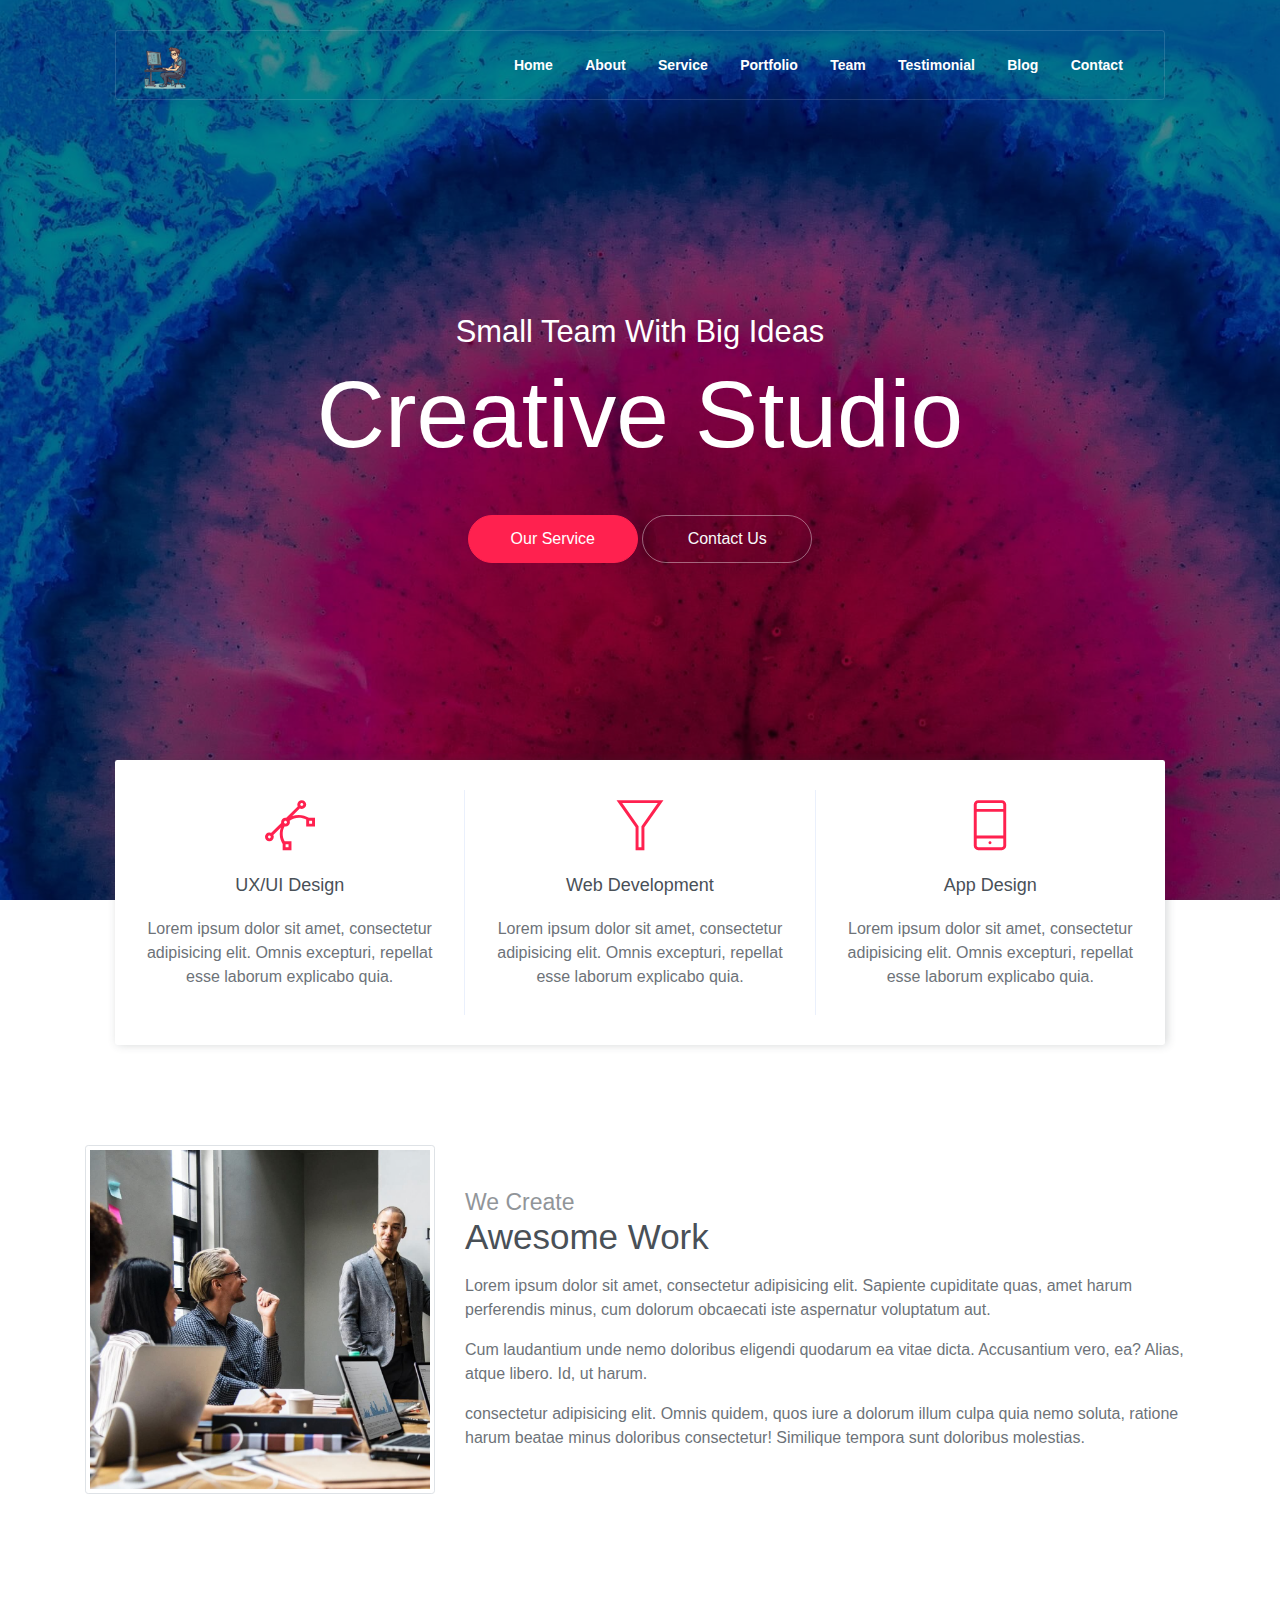
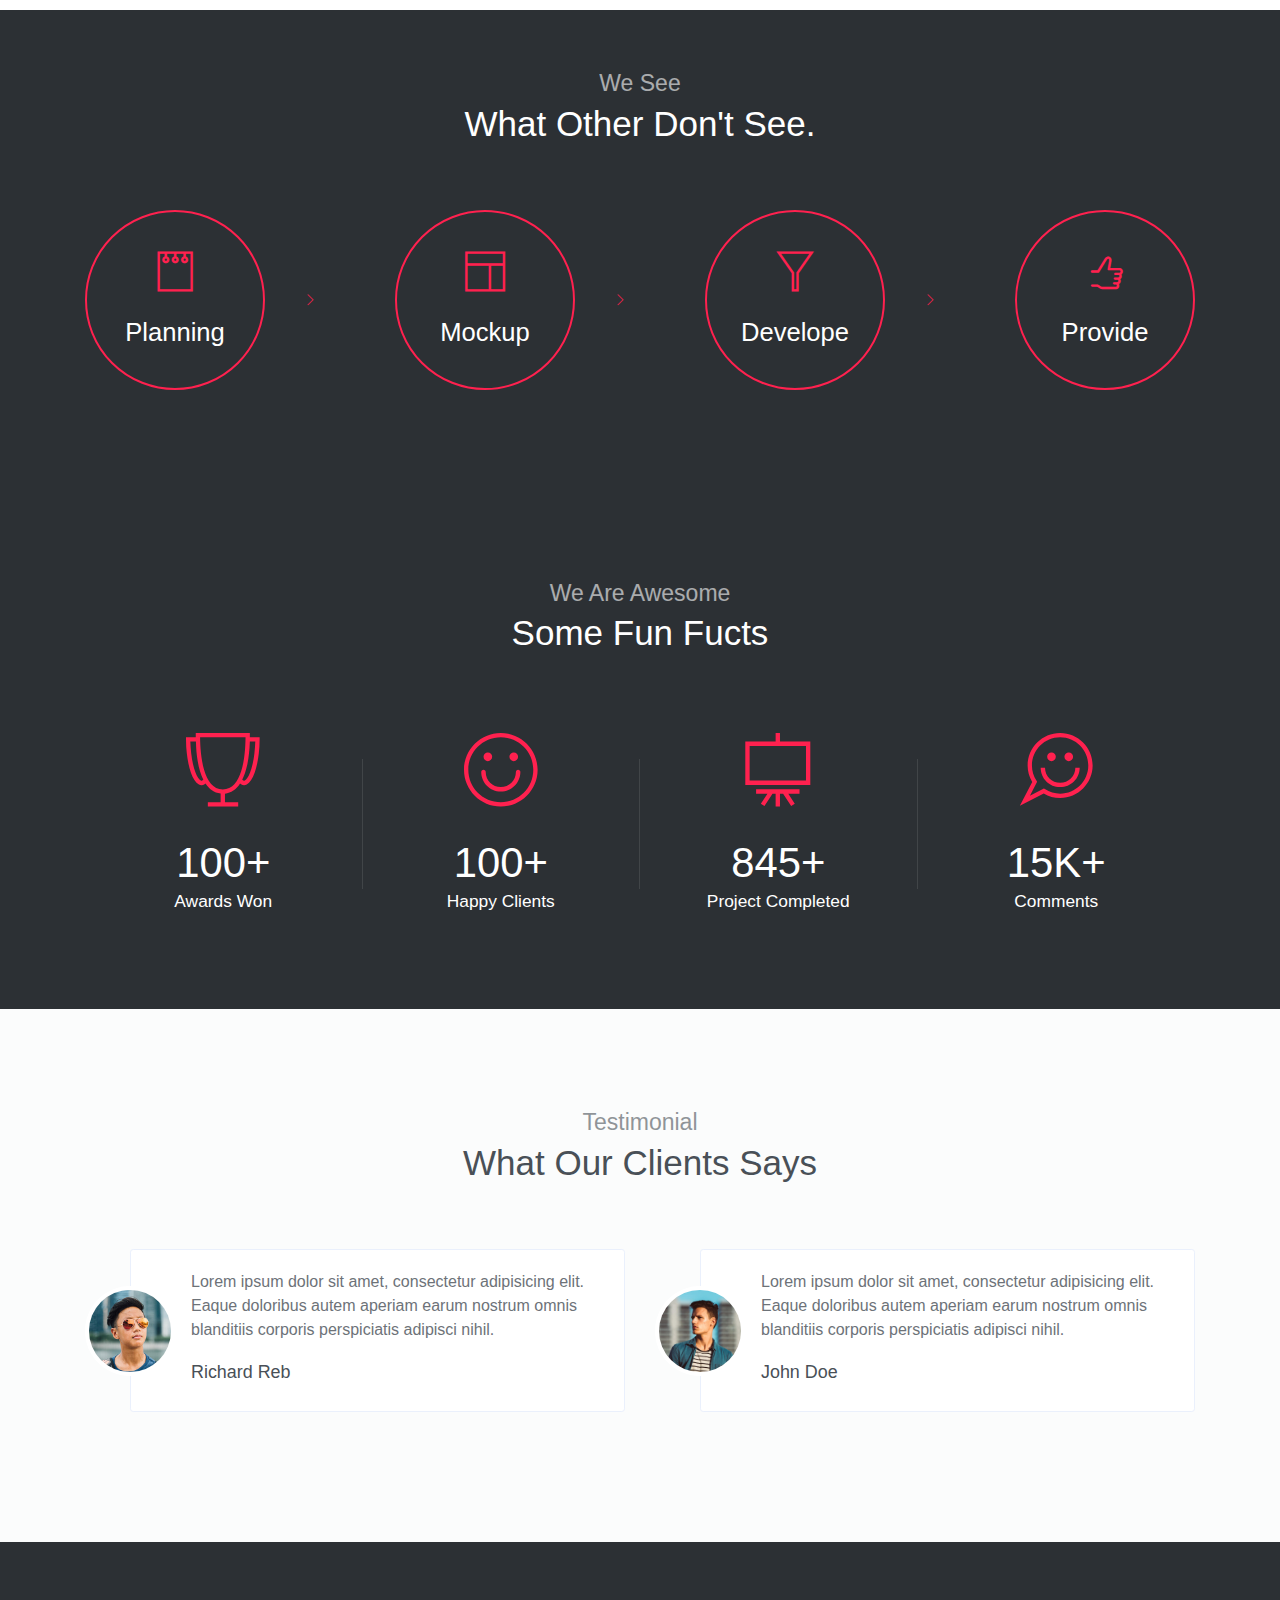
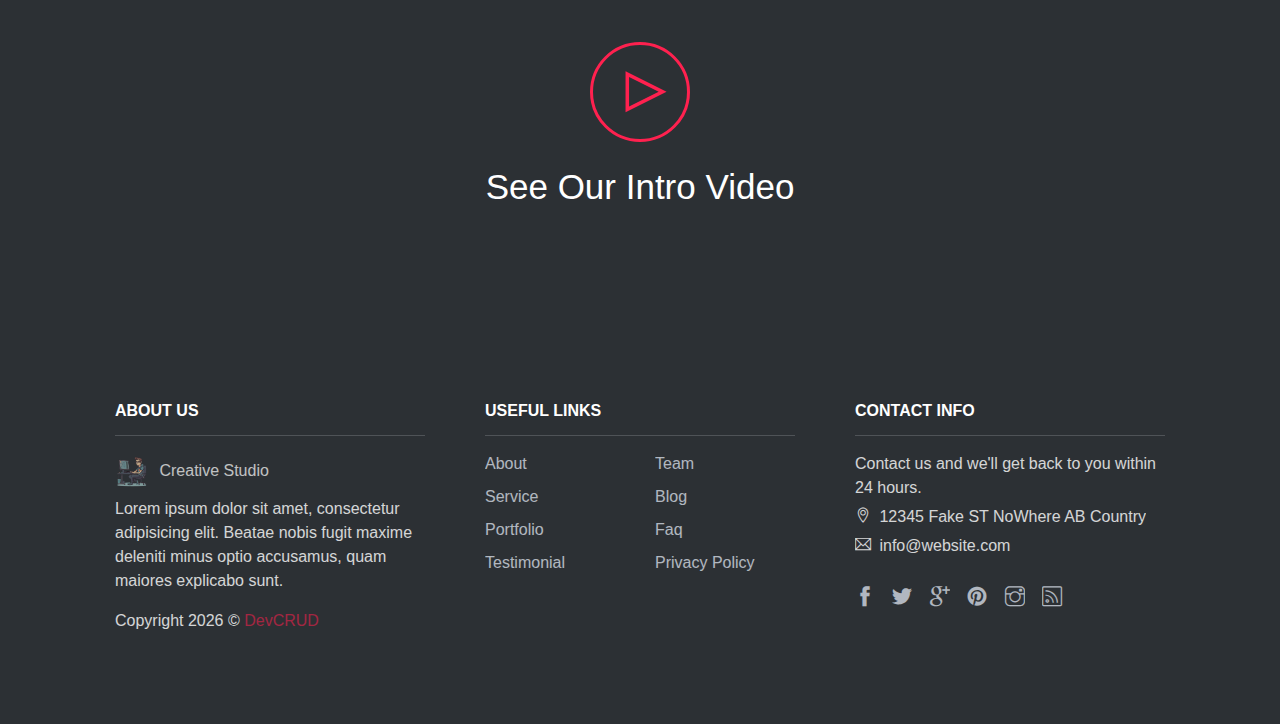
==== public_html/index.html @ 833f3c1a "1commit" ====
<!DOCTYPE html>
<html lang="en">
<head>
	<meta charset="utf-8">
    <meta name="viewport" content="width=device-width, initial-scale=1, shrink-to-fit=no">
    <meta name="description" content="Start your development with Creative Studio landing page.">
    <meta name="author" content="Devcrud">
    <title>Creative Studio | Free Bootstrap 4.3.x template</title>

    <!-- font icons -->
    <link rel="stylesheet" href="assets/vendors/themify-icons/css/themify-icons.css">

    <!-- Bootstrap + Creative Studio main styles -->
	<link rel="stylesheet" href="assets/css/creative-studio.css">

</head>
<body data-spy="scroll" data-target=".navbar" data-offset="40" id="home">
    
    <!-- Page Navigation -->
    <nav class="navbar custom-navbar navbar-expand-lg navbar-dark" data-spy="affix" data-offset-top="20">
        <div class="container">
            <a class="navbar-brand" href="index.html">
                <img src="assets/imgs/logo.png" alt="Download free bootstrap 4 landing page, free boootstrap 4 templates, Download free bootstrap 4.1 landing page, free boootstrap 4.1.1 templates, Creative studio Landing page">
            </a>
            <button class="navbar-toggler" type="button" data-toggle="collapse" data-target="#navbarSupportedContent" aria-controls="navbarSupportedContent" aria-expanded="false" aria-label="Toggle navigation">
                <span></span>
            </button>

            <div class="collapse navbar-collapse" id="navbarSupportedContent">
                <ul class="navbar-nav ml-auto">
                    <li class="nav-item">
                        <a class="nav-link" href="index.html">Home</a>
                    </li>
                    <li class="nav-item">
                        <a class="nav-link" href="about.html">About</a>
                    </li>
                    <li class="nav-item">
                        <a class="nav-link" href="service.html">Service</a>
                    </li>
                    <li class="nav-item">
                        <a class="nav-link" href="portfolio.html">Portfolio</a>
                    </li>
                    <li class="nav-item">
                        <a class="nav-link" href="team.html">Team</a>
                    </li>
                    <li class="nav-item">
                        <a class="nav-link" href="testimonial.html">Testimonial</a>
                    </li>
                    <li class="nav-item">
                        <a class="nav-link" href="blog.html">Blog</a>
                    </li>
                    <li class="nav-item">
                        <a class="nav-link" href="contact.html">Contact</a>
                    </li>
                  
                </ul>
            </div>
        </div>
    </nav>
    <!-- End Of Page Navigation -->

    <!-- Page Header -->
    <header class="header">
        <div class="overlay">
            <h6 class="subtitle">Small Team With Big Ideas</h6>
            <h1 class="title">Creative Studio</h1>
            <div class="buttons text-center">
                <a href="service.html" class="btn btn-primary rounded w-lg btn-lg my-1">Our Service</a>
                <a href="contact.html" class="btn btn-outline-light rounded w-lg btn-lg my-1">Contact Us</a>
            </div>              
        </div>      
    </header>
    <!-- End Of Page Header -->

    <!-- Box -->
    <div class="box text-center">
        <div class="box-item">
            <i class="ti-vector"></i>
            <h6 class="box-title">UX/UI Design</h6>
            <p>Lorem ipsum dolor sit amet, consectetur adipisicing elit. Omnis excepturi, repellat esse laborum explicabo quia.</p>
        </div>
        <div class="box-item">
            <i class="ti-filter"></i>
            <h6 class="box-title">Web Development</h6>
            <p>Lorem ipsum dolor sit amet, consectetur adipisicing elit. Omnis excepturi, repellat esse laborum explicabo quia.</p>
        </div>
        <div class="box-item">
            <i class="ti-mobile"></i>
            <h6 class="box-title">App Design</h6>
            <p>Lorem ipsum dolor sit amet, consectetur adipisicing elit. Omnis excepturi, repellat esse laborum explicabo quia.</p>
        </div>
    </div>
    <!-- End of Box -->

    <!-- About Section -->
    <section id="about">
        <div class="container">
            <div class="row align-items-center">
                <div class="col-md-5 col-lg-4">
                    <img src="assets/imgs/about.jpg" alt="Download free bootstrap 4 landing page, free boootstrap 4 templates, Download free bootstrap 4.1 landing page, free boootstrap 4.1.1 templates, Creative studio Landing page" class="w-100 img-thumbnail mb-3">
                </div>
                <div class="col-md-7 col-lg-8">
                    <h6 class="section-subtitle mb-0">We Create</h6>
                    <h6 class="section-title mb-3">Awesome Work</h6>
                    <p>Lorem ipsum dolor sit amet, consectetur adipisicing elit. Sapiente cupiditate quas, amet harum perferendis minus, cum dolorum obcaecati iste aspernatur voluptatum aut.</p>
                    <p>Cum laudantium unde nemo doloribus eligendi quodarum ea vitae dicta. Accusantium vero, ea? Alias, atque libero. Id, ut harum. </p>
                    <p>consectetur adipisicing elit. Omnis quidem, quos iure a dolorum illum culpa quia nemo soluta, ratione harum beatae minus doloribus consectetur! Similique tempora sunt doloribus molestias.</p>
                </div>
            </div>
        </div>
    </section>
    <!-- End of About Section -->

    <!-- About Section with bg -->
    <section class="has-bg-img py-md">
        <div class="container text-center">
            <h6 class="section-subtitle">We See</h6>
            <h6 class="section-title mb-6">What Other Don't See.</h6>
            <div class="widget mb-4">
                <div class="widget-item">
                    <i class="ti-notepad"></i>
                    <h4>Planning</h4>
                </div>
                <div class="widget-item">
                    <i class="ti-layout"></i>
                    <h4>Mockup</h4>
                </div>
                <div class="widget-item">
                    <i class="ti-filter"></i>
                    <h4>Develope</h4>
                </div>
                <div class="widget-item">
                    <i class="ti-thumb-up"></i>
                    <h4>Provide</h4>
                </div>
            </div>
        </div>
    </section>
    <!-- End Of About Sectoin -->

    <!-- End of Service Section -->

    <!-- Portfolio section -->
    
    <!-- End of portfolio section -->

    <!-- Team Section -->
     <!-- End of Team Sectoin -->

    <!-- Fatcs Section -->
    <section class="has-bg-img bg-img-2">
        <div class="container text-center">
            <h6 class="section-subtitle">We Are Awesome</h6>
            <h6 class="section-title mb-6">Some Fun Fucts</h6>
                <div class="widget-2">
                    <div class="widget-item">
                        <i class="ti-cup"></i>
                        <h6 class="title">100+</h6>
                        <div class="subtitle">Awards Won</div>
                    </div>
                    <div class="widget-item">
                        <i class="ti-face-smile"></i>
                        <h6 class="title">100+</h6>
                        <div class="subtitle">Happy Clients</div>
                    </div>
                    <div class="widget-item">
                        <i class="ti-blackboard"></i>
                        <h6 class="title">845+</h6>
                        <div class="subtitle">Project Completed</div>
                    </div>
                    <div class="widget-item">
                        <i class="ti-comments-smiley"></i>
                        <h6 class="title">15K+</h6>
                        <div class="subtitle">Comments</div>
                    </div>
                </div>
        </div>
    </section>

    <!-- Testimonial Section -->
    <section id="testimonial">
        <div class="container">
            <h6 class="section-subtitle text-center">Testimonial</h6>
            <h6 class="section-title text-center mb-6">What Our Clients Says</h6>
            <div class="row">
                <div class="col-md-6">
                    <div class="testimonial-wrapper">
                        <div class="img-holder">
                            <img src="assets/imgs/avatar-5.jpg" alt="Download free bootstrap 4 landing page, free boootstrap 4 templates, Download free bootstrap 4.1 landing page, free boootstrap 4.1.1 templates, Creative studio Landing page">                     
                        </div>
                        <div class="body">
                            <p class="subtitle">Lorem ipsum dolor sit amet, consectetur adipisicing elit. Eaque doloribus autem aperiam earum nostrum omnis blanditiis corporis perspiciatis adipisci nihil.</p>
                            <h6 class="title">Richard Reb</h6>
                        </div>
                    </div>
                </div>
                <div class="col-md-6">
                    <div class="testimonial-wrapper">
                        <div class="img-holder">
                            <img src="assets/imgs/avatar-6.jpg" alt="Download free bootstrap 4 landing page, free boootstrap 4 templates, Download free bootstrap 4.1 landing page, free boootstrap 4.1.1 templates, Creative studio Landing page">                     
                        </div>
                        <div class="body">
                            <p class="subtitle">Lorem ipsum dolor sit amet, consectetur adipisicing elit. Eaque doloribus autem aperiam earum nostrum omnis blanditiis corporis perspiciatis adipisci nihil.</p>
                            <h6 class="title">John Doe</h6>
                        </div>
                    </div>
                </div>
            </div>
        </div>
    </section>
    <!-- End of Testimonial Section -->

    <!-- Video Section -->
    <section class="has-bg-img py-lg">
        <div class="container text-center">

            <!-- Button trigger modal -->
            <button type="button" class="btn btn-outline-primary play-control" data-toggle="modal" data-target="#exampleModalCenter">
              <i class="ti-control-play" ></i>
            </button>
            <h6 class="section-title mt-4">See Our Intro Video</h6>

        </div>
    </section>
    <!-- End of Video Section -->

    <!-- Modal -->
    <div class="modal fade" id="exampleModalCenter" tabindex="-1" role="dialog" aria-labelledby="exampleModalCenterTitle" aria-hidden="true">
        <div class="modal-dialog modal-lg modal-dialog-centered" role="document">
            <div class="modal-content">
                <iframe width="100%" height="475" src="https://www.youtube.com/embed/TP4THzsAa3M" frameborder="0" allowfullscreen></iframe>
            </div>
        </div>
    </div>
    <!-- end of modal -->

    
    <!-- End of Blog Section -->

   
    <section class="has-bg-img py-0">
        <div class="container">
            <div class="footer">
                <div class="footer-lists">
                    <ul class="list">
                        <li class="list-head">
                            <h6 class="font-weight-bold">ABOUT US</h6>
                        </li>
                        <li class="list-body">
                            <a href="#" class="logo">
                                <img src="assets/imgs/logo.png" alt="Download free bootstrap 4 landing page, free boootstrap 4 templates, Download free bootstrap 4.1 landing page, free boootstrap 4.1.1 templates, Creative studio Landing page">
                                <h6>Creative Studio</h6>
                            </a>
                            <p>Lorem ipsum dolor sit amet, consectetur adipisicing elit. Beatae nobis fugit maxime deleniti minus optio accusamus, quam maiores explicabo sunt.</p> 
                            <p class="mt-3">
                                Copyright <script>document.write(new Date().getFullYear())</script> &copy; <a class="d-inline text-primary" href="http://www.devcrud.com">DevCRUD</a>
                            </p>                   
                        </li>
                    </ul>
                    <ul class="list">
                        <li class="list-head">
                            <h6 class="font-weight-bold">USEFUL LINKS</h6>
                        </li>
                        <li class="list-body">
                            <div class="row">
                                <div class="col">
                                    <a href="#about">About</a>
                                    <a href="#service">Service</a>
                                    <a href="#portfolio">Portfolio</a>
                                    <a href="#testmonail">Testimonial</a>
                                </div>
                                <div class="col">
                                    <a href="#team">Team</a>
                                    <a href="#blog">Blog</a>
                                    <a href="#">Faq</a>
                                    <a href="#">Privacy Policy</a>                  
                                </div>
                            </div>
                        </li>
                    </ul>
                    <ul class="list">
                        <li class="list-head">
                            <h6 class="font-weight-bold">CONTACT INFO</h6>
                        </li>
                        <li class="list-body">
                            <p>Contact us and we'll get back to you within 24 hours.</p>
                            <p><i class="ti-location-pin"></i> 12345 Fake ST NoWhere AB Country</p>
                            <p><i class="ti-email"></i>  info@website.com</p>
                            <div class="social-links">
                                <a href="javascript:void(0)" class="link"><i class="ti-facebook"></i></a>
                                <a href="javascript:void(0)" class="link"><i class="ti-twitter-alt"></i></a>
                                <a href="javascript:void(0)" class="link"><i class="ti-google"></i></a>
                                <a href="javascript:void(0)" class="link"><i class="ti-pinterest-alt"></i></a>
                                <a href="javascript:void(0)" class="link"><i class="ti-instagram"></i></a>
                                <a href="javascript:void(0)" class="link"><i class="ti-rss"></i></a>
                            </div>
                        </li>
                    </ul>
                </div>
            </div>    
        </div>
    </section>

    <!-- core  -->
    <script src="assets/vendors/jquery/jquery-3.4.1.js"></script>
    <script src="assets/vendors/bootstrap/bootstrap.bundle.js"></script>

    <!-- bootstrap affix -->
    <script src="assets/vendors/bootstrap/bootstrap.affix.js"></script>

    <!-- Creative Studio js -->
    <script src="assets/js/creative-studio.js"></script>

</body>
</html>
---- public_html/assets/vendors/themify-icons/css/themify-icons.css ----
@font-face {
	font-family: 'themify';
	src:url("../fonts/themify.eot?-fvbane");
	src:url("../fonts/themify.eot?#iefix-fvbane") format("embedded-opentype"),
		url("../fonts/themify.woff?-fvbane") format("woff"),
		url("../fonts/themify.ttf?-fvbane") format("truetype"),
		url("../fonts/themify.svg?-fvbane#themify") format("svg");
	font-weight: normal;
	font-style: normal;
}

[class^="ti-"], [class*=" ti-"] {
	font-family: 'themify';
	speak: none;
	font-style: normal;
	font-weight: normal;
	font-variant: normal;
	text-transform: none;
	line-height: 1;

	/* Better Font Rendering =========== */
	-webkit-font-smoothing: antialiased;
	-moz-osx-font-smoothing: grayscale;
}

.ti-wand:before {
	content: "\e600";
}
.ti-volume:before {
	content: "\e601";
}
.ti-user:before {
	content: "\e602";
}
.ti-unlock:before {
	content: "\e603";
}
.ti-unlink:before {
	content: "\e604";
}
.ti-trash:before {
	content: "\e605";
}
.ti-thought:before {
	content: "\e606";
}
.ti-target:before {
	content: "\e607";
}
.ti-tag:before {
	content: "\e608";
}
.ti-tablet:before {
	content: "\e609";
}
.ti-star:before {
	content: "\e60a";
}
.ti-spray:before {
	content: "\e60b";
}
.ti-signal:before {
	content: "\e60c";
}
.ti-shopping-cart:before {
	content: "\e60d";
}
.ti-shopping-cart-full:before {
	content: "\e60e";
}
.ti-settings:before {
	content: "\e60f";
}
.ti-search:before {
	content: "\e610";
}
.ti-zoom-in:before {
	content: "\e611";
}
.ti-zoom-out:before {
	content: "\e612";
}
.ti-cut:before {
	content: "\e613";
}
.ti-ruler:before {
	content: "\e614";
}
.ti-ruler-pencil:before {
	content: "\e615";
}
.ti-ruler-alt:before {
	content: "\e616";
}
.ti-bookmark:before {
	content: "\e617";
}
.ti-bookmark-alt:before {
	content: "\e618";
}
.ti-reload:before {
	content: "\e619";
}
.ti-plus:before {
	content: "\e61a";
}
.ti-pin:before {
	content: "\e61b";
}
.ti-pencil:before {
	content: "\e61c";
}
.ti-pencil-alt:before {
	content: "\e61d";
}
.ti-paint-roller:before {
	content: "\e61e";
}
.ti-paint-bucket:before {
	content: "\e61f";
}
.ti-na:before {
	content: "\e620";
}
.ti-mobile:before {
	content: "\e621";
}
.ti-minus:before {
	content: "\e622";
}
.ti-medall:before {
	content: "\e623";
}
.ti-medall-alt:before {
	content: "\e624";
}
.ti-marker:before {
	content: "\e625";
}
.ti-marker-alt:before {
	content: "\e626";
}
.ti-arrow-up:before {
	content: "\e627";
}
.ti-arrow-right:before {
	content: "\e628";
}
.ti-arrow-left:before {
	content: "\e629";
}
.ti-arrow-down:before {
	content: "\e62a";
}
.ti-lock:before {
	content: "\e62b";
}
.ti-location-arrow:before {
	content: "\e62c";
}
.ti-link:before {
	content: "\e62d";
}
.ti-layout:before {
	content: "\e62e";
}
.ti-layers:before {
	content: "\e62f";
}
.ti-layers-alt:before {
	content: "\e630";
}
.ti-key:before {
	content: "\e631";
}
.ti-import:before {
	content: "\e632";
}
.ti-image:before {
	content: "\e633";
}
.ti-heart:before {
	content: "\e634";
}
.ti-heart-broken:before {
	content: "\e635";
}
.ti-hand-stop:before {
	content: "\e636";
}
.ti-hand-open:before {
	content: "\e637";
}
.ti-hand-drag:before {
	content: "\e638";
}
.ti-folder:before {
	content: "\e639";
}
.ti-flag:before {
	content: "\e63a";
}
.ti-flag-alt:before {
	content: "\e63b";
}
.ti-flag-alt-2:before {
	content: "\e63c";
}
.ti-eye:before {
	content: "\e63d";
}
.ti-export:before {
	content: "\e63e";
}
.ti-exchange-vertical:before {
	content: "\e63f";
}
.ti-desktop:before {
	content: "\e640";
}
.ti-cup:before {
	content: "\e641";
}
.ti-crown:before {
	content: "\e642";
}
.ti-comments:before {
	content: "\e643";
}
.ti-comment:before {
	content: "\e644";
}
.ti-comment-alt:before {
	content: "\e645";
}
.ti-close:before {
	content: "\e646";
}
.ti-clip:before {
	content: "\e647";
}
.ti-angle-up:before {
	content: "\e648";
}
.ti-angle-right:before {
	content: "\e649";
}
.ti-angle-left:before {
	content: "\e64a";
}
.ti-angle-down:before {
	content: "\e64b";
}
.ti-check:before {
	content: "\e64c";
}
.ti-check-box:before {
	content: "\e64d";
}
.ti-camera:before {
	content: "\e64e";
}
.ti-announcement:before {
	content: "\e64f";
}
.ti-brush:before {
	content: "\e650";
}
.ti-briefcase:before {
	content: "\e651";
}
.ti-bolt:before {
	content: "\e652";
}
.ti-bolt-alt:before {
	content: "\e653";
}
.ti-blackboard:before {
	content: "\e654";
}
.ti-bag:before {
	content: "\e655";
}
.ti-move:before {
	content: "\e656";
}
.ti-arrows-vertical:before {
	content: "\e657";
}
.ti-arrows-horizontal:before {
	content: "\e658";
}
.ti-fullscreen:before {
	content: "\e659";
}
.ti-arrow-top-right:before {
	content: "\e65a";
}
.ti-arrow-top-left:before {
	content: "\e65b";
}
.ti-arrow-circle-up:before {
	content: "\e65c";
}
.ti-arrow-circle-right:before {
	content: "\e65d";
}
.ti-arrow-circle-left:before {
	content: "\e65e";
}
.ti-arrow-circle-down:before {
	content: "\e65f";
}
.ti-angle-double-up:before {
	content: "\e660";
}
.ti-angle-double-right:before {
	content: "\e661";
}
.ti-angle-double-left:before {
	content: "\e662";
}
.ti-angle-double-down:before {
	content: "\e663";
}
.ti-zip:before {
	content: "\e664";
}
.ti-world:before {
	content: "\e665";
}
.ti-wheelchair:before {
	content: "\e666";
}
.ti-view-list:before {
	content: "\e667";
}
.ti-view-list-alt:before {
	content: "\e668";
}
.ti-view-grid:before {
	content: "\e669";
}
.ti-uppercase:before {
	content: "\e66a";
}
.ti-upload:before {
	content: "\e66b";
}
.ti-underline:before {
	content: "\e66c";
}
.ti-truck:before {
	content: "\e66d";
}
.ti-timer:before {
	content: "\e66e";
}
.ti-ticket:before {
	content: "\e66f";
}
.ti-thumb-up:before {
	content: "\e670";
}
.ti-thumb-down:before {
	content: "\e671";
}
.ti-text:before {
	content: "\e672";
}
.ti-stats-up:before {
	content: "\e673";
}
.ti-stats-down:before {
	content: "\e674";
}
.ti-split-v:before {
	content: "\e675";
}
.ti-split-h:before {
	content: "\e676";
}
.ti-smallcap:before {
	content: "\e677";
}
.ti-shine:before {
	content: "\e678";
}
.ti-shift-right:before {
	content: "\e679";
}
.ti-shift-left:before {
	content: "\e67a";
}
.ti-shield:before {
	content: "\e67b";
}
.ti-notepad:before {
	content: "\e67c";
}
.ti-server:before {
	content: "\e67d";
}
.ti-quote-right:before {
	content: "\e67e";
}
.ti-quote-left:before {
	content: "\e67f";
}
.ti-pulse:before {
	content: "\e680";
}
.ti-printer:before {
	content: "\e681";
}
.ti-power-off:before {
	content: "\e682";
}
.ti-plug:before {
	content: "\e683";
}
.ti-pie-chart:before {
	content: "\e684";
}
.ti-paragraph:before {
	content: "\e685";
}
.ti-panel:before {
	content: "\e686";
}
.ti-package:before {
	content: "\e687";
}
.ti-music:before {
	content: "\e688";
}
.ti-music-alt:before {
	content: "\e689";
}
.ti-mouse:before {
	content: "\e68a";
}
.ti-mouse-alt:before {
	content: "\e68b";
}
.ti-money:before {
	content: "\e68c";
}
.ti-microphone:before {
	content: "\e68d";
}
.ti-menu:before {
	content: "\e68e";
}
.ti-menu-alt:before {
	content: "\e68f";
}
.ti-map:before {
	content: "\e690";
}
.ti-map-alt:before {
	content: "\e691";
}
.ti-loop:before {
	content: "\e692";
}
.ti-location-pin:before {
	content: "\e693";
}
.ti-list:before {
	content: "\e694";
}
.ti-light-bulb:before {
	content: "\e695";
}
.ti-Italic:before {
	content: "\e696";
}
.ti-info:before {
	content: "\e697";
}
.ti-infinite:before {
	content: "\e698";
}
.ti-id-badge:before {
	content: "\e699";
}
.ti-hummer:before {
	content: "\e69a";
}
.ti-home:before {
	content: "\e69b";
}
.ti-help:before {
	content: "\e69c";
}
.ti-headphone:before {
	content: "\e69d";
}
.ti-harddrives:before {
	content: "\e69e";
}
.ti-harddrive:before {
	content: "\e69f";
}
.ti-gift:before {
	content: "\e6a0";
}
.ti-game:before {
	content: "\e6a1";
}
.ti-filter:before {
	content: "\e6a2";
}
.ti-files:before {
	content: "\e6a3";
}
.ti-file:before {
	content: "\e6a4";
}
.ti-eraser:before {
	content: "\e6a5";
}
.ti-envelope:before {
	content: "\e6a6";
}
.ti-download:before {
	content: "\e6a7";
}
.ti-direction:before {
	content: "\e6a8";
}
.ti-direction-alt:before {
	content: "\e6a9";
}
.ti-dashboard:before {
	content: "\e6aa";
}
.ti-control-stop:before {
	content: "\e6ab";
}
.ti-control-shuffle:before {
	content: "\e6ac";
}
.ti-control-play:before {
	content: "\e6ad";
}
.ti-control-pause:before {
	content: "\e6ae";
}
.ti-control-forward:before {
	content: "\e6af";
}
.ti-control-backward:before {
	content: "\e6b0";
}
.ti-cloud:before {
	content: "\e6b1";
}
.ti-cloud-up:before {
	content: "\e6b2";
}
.ti-cloud-down:before {
	content: "\e6b3";
}
.ti-clipboard:before {
	content: "\e6b4";
}
.ti-car:before {
	content: "\e6b5";
}
.ti-calendar:before {
	content: "\e6b6";
}
.ti-book:before {
	content: "\e6b7";
}
.ti-bell:before {
	content: "\e6b8";
}
.ti-basketball:before {
	content: "\e6b9";
}
.ti-bar-chart:before {
	content: "\e6ba";
}
.ti-bar-chart-alt:before {
	content: "\e6bb";
}
.ti-back-right:before {
	content: "\e6bc";
}
.ti-back-left:before {
	content: "\e6bd";
}
.ti-arrows-corner:before {
	content: "\e6be";
}
.ti-archive:before {
	content: "\e6bf";
}
.ti-anchor:before {
	content: "\e6c0";
}
.ti-align-right:before {
	content: "\e6c1";
}
.ti-align-left:before {
	content: "\e6c2";
}
.ti-align-justify:before {
	content: "\e6c3";
}
.ti-align-center:before {
	content: "\e6c4";
}
.ti-alert:before {
	content: "\e6c5";
}
.ti-alarm-clock:before {
	content: "\e6c6";
}
.ti-agenda:before {
	content: "\e6c7";
}
.ti-write:before {
	content: "\e6c8";
}
.ti-window:before {
	content: "\e6c9";
}
.ti-widgetized:before {
	content: "\e6ca";
}
.ti-widget:before {
	content: "\e6cb";
}
.ti-widget-alt:before {
	content: "\e6cc";
}
.ti-wallet:before {
	content: "\e6cd";
}
.ti-video-clapper:before {
	content: "\e6ce";
}
.ti-video-camera:before {
	content: "\e6cf";
}
.ti-vector:before {
	content: "\e6d0";
}
.ti-themify-logo:before {
	content: "\e6d1";
}
.ti-themify-favicon:before {
	content: "\e6d2";
}
.ti-themify-favicon-alt:before {
	content: "\e6d3";
}
.ti-support:before {
	content: "\e6d4";
}
.ti-stamp:before {
	content: "\e6d5";
}
.ti-split-v-alt:before {
	content: "\e6d6";
}
.ti-slice:before {
	content: "\e6d7";
}
.ti-shortcode:before {
	content: "\e6d8";
}
.ti-shift-right-alt:before {
	content: "\e6d9";
}
.ti-shift-left-alt:before {
	content: "\e6da";
}
.ti-ruler-alt-2:before {
	content: "\e6db";
}
.ti-receipt:before {
	content: "\e6dc";
}
.ti-pin2:before {
	content: "\e6dd";
}
.ti-pin-alt:before {
	content: "\e6de";
}
.ti-pencil-alt2:before {
	content: "\e6df";
}
.ti-palette:before {
	content: "\e6e0";
}
.ti-more:before {
	content: "\e6e1";
}
.ti-more-alt:before {
	content: "\e6e2";
}
.ti-microphone-alt:before {
	content: "\e6e3";
}
.ti-magnet:before {
	content: "\e6e4";
}
.ti-line-double:before {
	content: "\e6e5";
}
.ti-line-dotted:before {
	content: "\e6e6";
}
.ti-line-dashed:before {
	content: "\e6e7";
}
.ti-layout-width-full:before {
	content: "\e6e8";
}
.ti-layout-width-default:before {
	content: "\e6e9";
}
.ti-layout-width-default-alt:before {
	content: "\e6ea";
}
.ti-layout-tab:before {
	content: "\e6eb";
}
.ti-layout-tab-window:before {
	content: "\e6ec";
}
.ti-layout-tab-v:before {
	content: "\e6ed";
}
.ti-layout-tab-min:before {
	content: "\e6ee";
}
.ti-layout-slider:before {
	content: "\e6ef";
}
.ti-layout-slider-alt:before {
	content: "\e6f0";
}
.ti-layout-sidebar-right:before {
	content: "\e6f1";
}
.ti-layout-sidebar-none:before {
	content: "\e6f2";
}
.ti-layout-sidebar-left:before {
	content: "\e6f3";
}
.ti-layout-placeholder:before {
	content: "\e6f4";
}
.ti-layout-menu:before {
	content: "\e6f5";
}
.ti-layout-menu-v:before {
	content: "\e6f6";
}
.ti-layout-menu-separated:before {
	content: "\e6f7";
}
.ti-layout-menu-full:before {
	content: "\e6f8";
}
.ti-layout-media-right-alt:before {
	content: "\e6f9";
}
.ti-layout-media-right:before {
	content: "\e6fa";
}
.ti-layout-media-overlay:before {
	content: "\e6fb";
}
.ti-layout-media-overlay-alt:before {
	content: "\e6fc";
}
.ti-layout-media-overlay-alt-2:before {
	content: "\e6fd";
}
.ti-layout-media-left-alt:before {
	content: "\e6fe";
}
.ti-layout-media-left:before {
	content: "\e6ff";
}
.ti-layout-media-center-alt:before {
	content: "\e700";
}
.ti-layout-media-center:before {
	content: "\e701";
}
.ti-layout-list-thumb:before {
	content: "\e702";
}
.ti-layout-list-thumb-alt:before {
	content: "\e703";
}
.ti-layout-list-post:before {
	content: "\e704";
}
.ti-layout-list-large-image:before {
	content: "\e705";
}
.ti-layout-line-solid:before {
	content: "\e706";
}
.ti-layout-grid4:before {
	content: "\e707";
}
.ti-layout-grid3:before {
	content: "\e708";
}
.ti-layout-grid2:before {
	content: "\e709";
}
.ti-layout-grid2-thumb:before {
	content: "\e70a";
}
.ti-layout-cta-right:before {
	content: "\e70b";
}
.ti-layout-cta-left:before {
	content: "\e70c";
}
.ti-layout-cta-center:before {
	content: "\e70d";
}
.ti-layout-cta-btn-right:before {
	content: "\e70e";
}
.ti-layout-cta-btn-left:before {
	content: "\e70f";
}
.ti-layout-column4:before {
	content: "\e710";
}
.ti-layout-column3:before {
	content: "\e711";
}
.ti-layout-column2:before {
	content: "\e712";
}
.ti-layout-accordion-separated:before {
	content: "\e713";
}
.ti-layout-accordion-merged:before {
	content: "\e714";
}
.ti-layout-accordion-list:before {
	content: "\e715";
}
.ti-ink-pen:before {
	content: "\e716";
}
.ti-info-alt:before {
	content: "\e717";
}
.ti-help-alt:before {
	content: "\e718";
}
.ti-headphone-alt:before {
	content: "\e719";
}
.ti-hand-point-up:before {
	content: "\e71a";
}
.ti-hand-point-right:before {
	content: "\e71b";
}
.ti-hand-point-left:before {
	content: "\e71c";
}
.ti-hand-point-down:before {
	content: "\e71d";
}
.ti-gallery:before {
	content: "\e71e";
}
.ti-face-smile:before {
	content: "\e71f";
}
.ti-face-sad:before {
	content: "\e720";
}
.ti-credit-card:before {
	content: "\e721";
}
.ti-control-skip-forward:before {
	content: "\e722";
}
.ti-control-skip-backward:before {
	content: "\e723";
}
.ti-control-record:before {
	content: "\e724";
}
.ti-control-eject:before {
	content: "\e725";
}
.ti-comments-smiley:before {
	content: "\e726";
}
.ti-brush-alt:before {
	content: "\e727";
}
.ti-youtube:before {
	content: "\e728";
}
.ti-vimeo:before {
	content: "\e729";
}
.ti-twitter:before {
	content: "\e72a";
}
.ti-time:before {
	content: "\e72b";
}
.ti-tumblr:before {
	content: "\e72c";
}
.ti-skype:before {
	content: "\e72d";
}
.ti-share:before {
	content: "\e72e";
}
.ti-share-alt:before {
	content: "\e72f";
}
.ti-rocket:before {
	content: "\e730";
}
.ti-pinterest:before {
	content: "\e731";
}
.ti-new-window:before {
	content: "\e732";
}
.ti-microsoft:before {
	content: "\e733";
}
.ti-list-ol:before {
	content: "\e734";
}
.ti-linkedin:before {
	content: "\e735";
}
.ti-layout-sidebar-2:before {
	content: "\e736";
}
.ti-layout-grid4-alt:before {
	content: "\e737";
}
.ti-layout-grid3-alt:before {
	content: "\e738";
}
.ti-layout-grid2-alt:before {
	content: "\e739";
}
.ti-layout-column4-alt:before {
	content: "\e73a";
}
.ti-layout-column3-alt:before {
	content: "\e73b";
}
.ti-layout-column2-alt:before {
	content: "\e73c";
}
.ti-instagram:before {
	content: "\e73d";
}
.ti-google:before {
	content: "\e73e";
}
.ti-github:before {
	content: "\e73f";
}
.ti-flickr:before {
	content: "\e740";
}
.ti-facebook:before {
	content: "\e741";
}
.ti-dropbox:before {
	content: "\e742";
}
.ti-dribbble:before {
	content: "\e743";
}
.ti-apple:before {
	content: "\e744";
}
.ti-android:before {
	content: "\e745";
}
.ti-save:before {
	content: "\e746";
}
.ti-save-alt:before {
	content: "\e747";
}
.ti-yahoo:before {
	content: "\e748";
}
.ti-wordpress:before {
	content: "\e749";
}
.ti-vimeo-alt:before {
	content: "\e74a";
}
.ti-twitter-alt:before {
	content: "\e74b";
}
.ti-tumblr-alt:before {
	content: "\e74c";
}
.ti-trello:before {
	content: "\e74d";
}
.ti-stack-overflow:before {
	content: "\e74e";
}
.ti-soundcloud:before {
	content: "\e74f";
}
.ti-sharethis:before {
	content: "\e750";
}
.ti-sharethis-alt:before {
	content: "\e751";
}
.ti-reddit:before {
	content: "\e752";
}
.ti-pinterest-alt:before {
	content: "\e753";
}
.ti-microsoft-alt:before {
	content: "\e754";
}
.ti-linux:before {
	content: "\e755";
}
.ti-jsfiddle:before {
	content: "\e756";
}
.ti-joomla:before {
	content: "\e757";
}
.ti-html5:before {
	content: "\e758";
}
.ti-flickr-alt:before {
	content: "\e759";
}
.ti-email:before {
	content: "\e75a";
}
.ti-drupal:before {
	content: "\e75b";
}
.ti-dropbox-alt:before {
	content: "\e75c";
}
.ti-css3:before {
	content: "\e75d";
}
.ti-rss:before {
	content: "\e75e";
}
.ti-rss-alt:before {
	content: "\e75f";
}
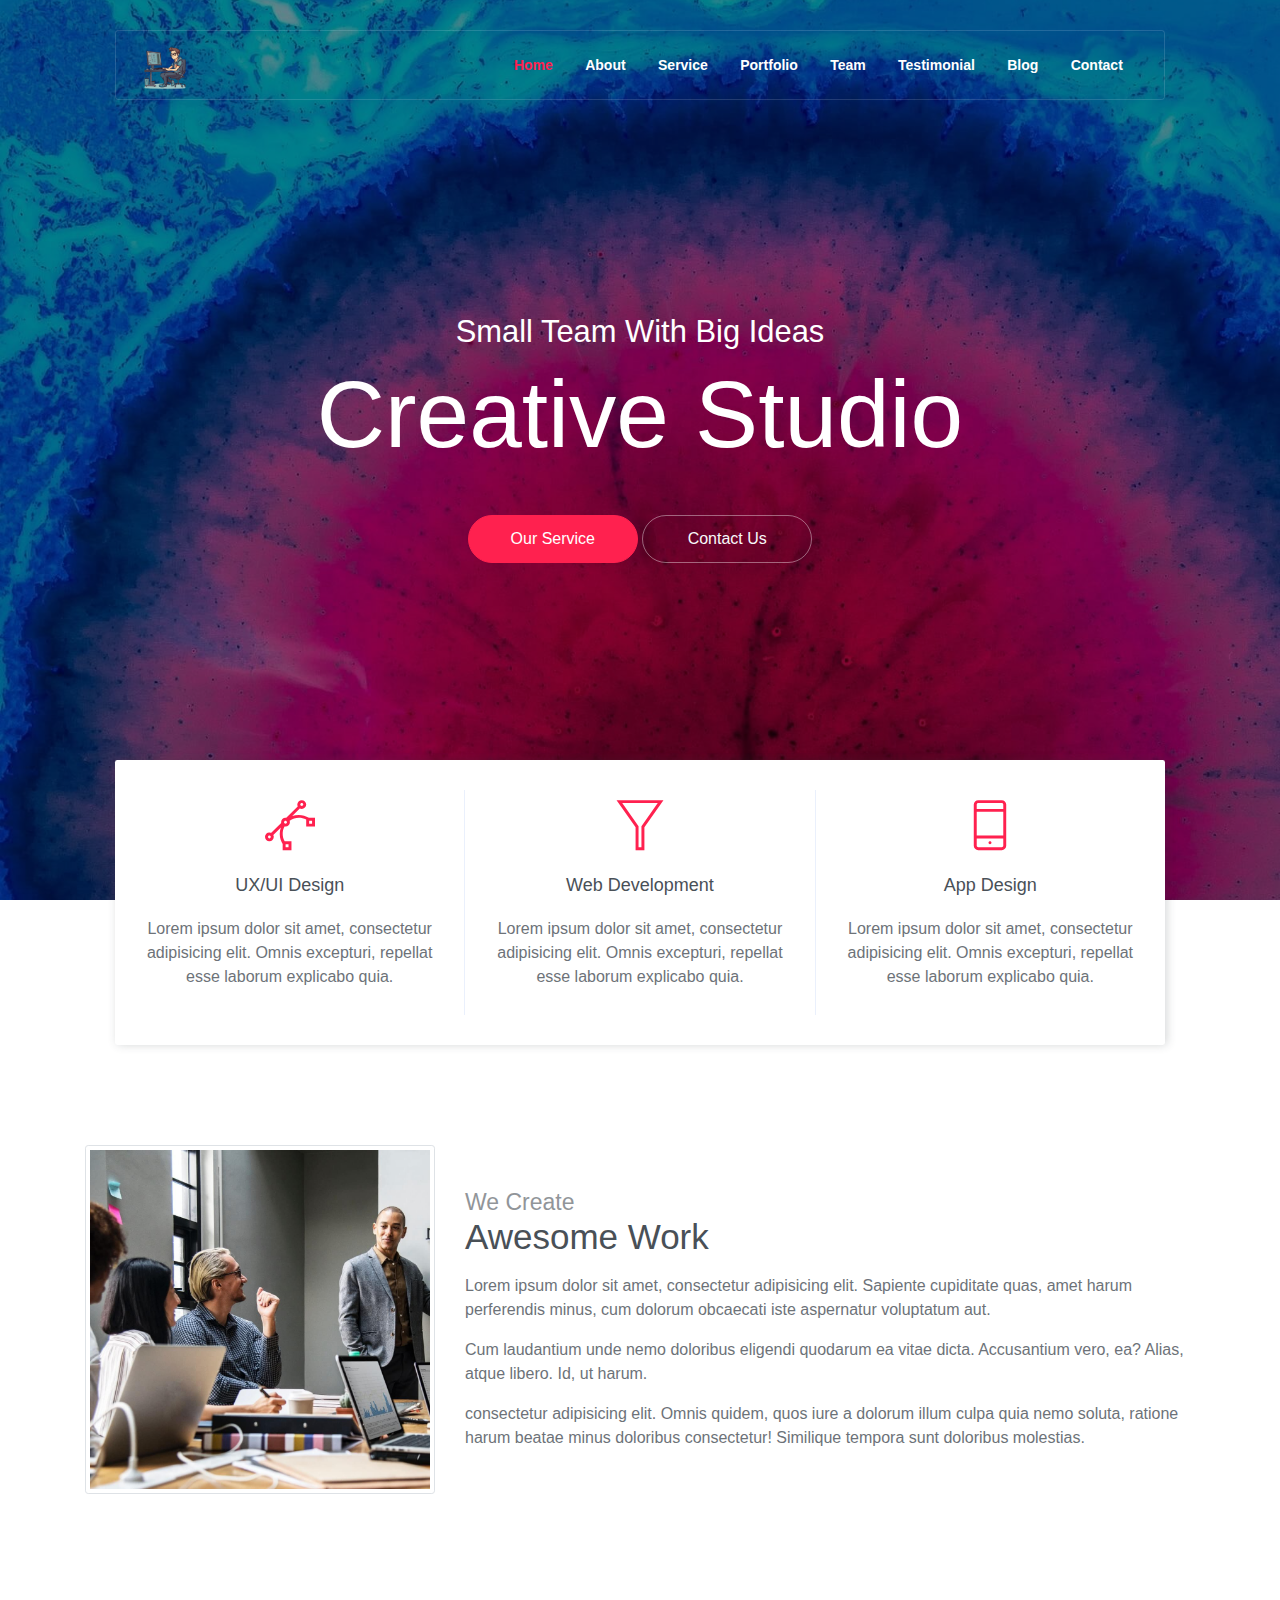
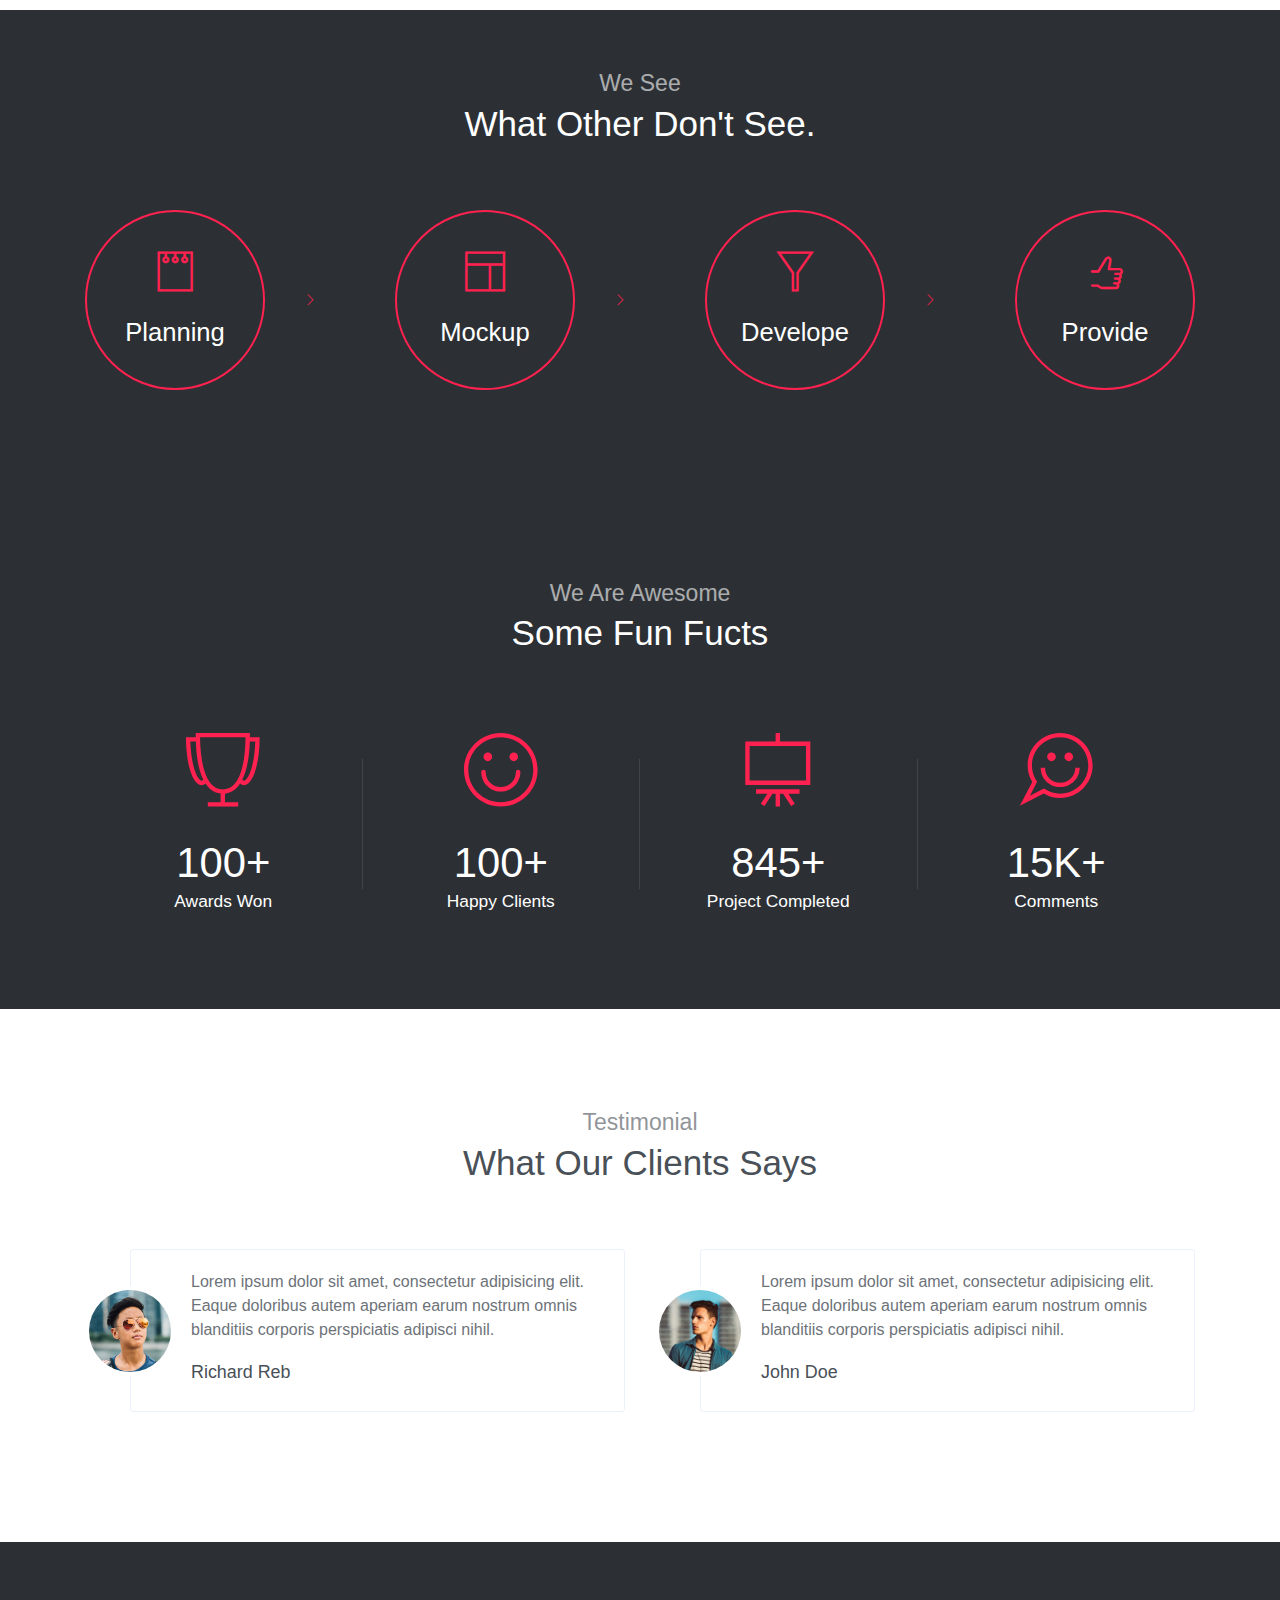
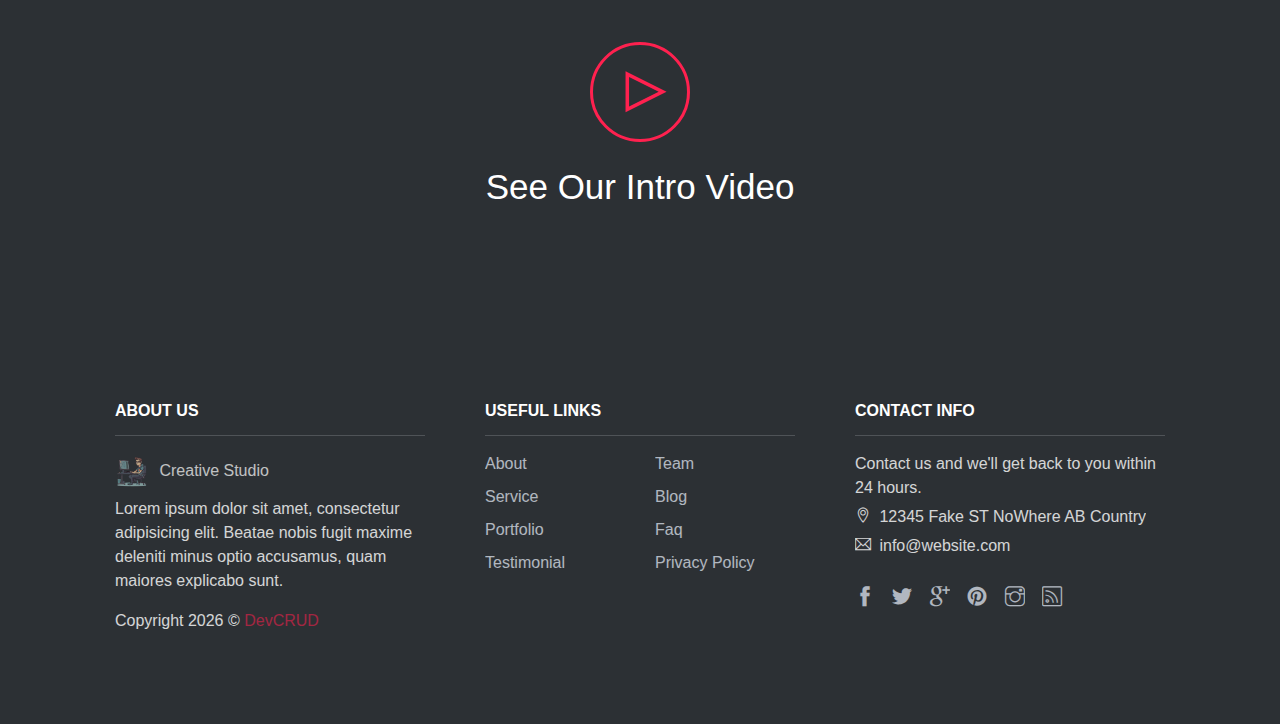
==== commit b93723b2: "1 commit" ====
--- a/public_html/index.html
+++ b/public_html/index.html
@@ -12,12 +12,18 @@
 
     <!-- Bootstrap + Creative Studio main styles -->
 	<link rel="stylesheet" href="assets/css/creative-studio.css">
+    <style>
+        section.has-bg-img.bg-img-2:after {
+  background-image: url(../imgs/header.jpg);
+}
+
+    </style>
 
 </head>
 <body data-spy="scroll" data-target=".navbar" data-offset="40" id="home">
     
     <!-- Page Navigation -->
-    <nav class="navbar custom-navbar navbar-expand-lg navbar-dark" data-spy="affix" data-offset-top="20">
+    <nav class="navbar custom-navbar navbar-expand-lg navbar-dark w-100" data-spy="affix" data-offset-top="20">
         <div class="container">
             <a class="navbar-brand" href="index.html">
                 <img src="assets/imgs/logo.png" alt="Download free bootstrap 4 landing page, free boootstrap 4 templates, Download free bootstrap 4.1 landing page, free boootstrap 4.1.1 templates, Creative studio Landing page">
@@ -29,7 +35,7 @@
             <div class="collapse navbar-collapse" id="navbarSupportedContent">
                 <ul class="navbar-nav ml-auto">
                     <li class="nav-item">
-                        <a class="nav-link" href="index.html">Home</a>
+                        <a class="nav-link active" href="index.html">Home</a>
                     </li>
                     <li class="nav-item">
                         <a class="nav-link" href="about.html">About</a>
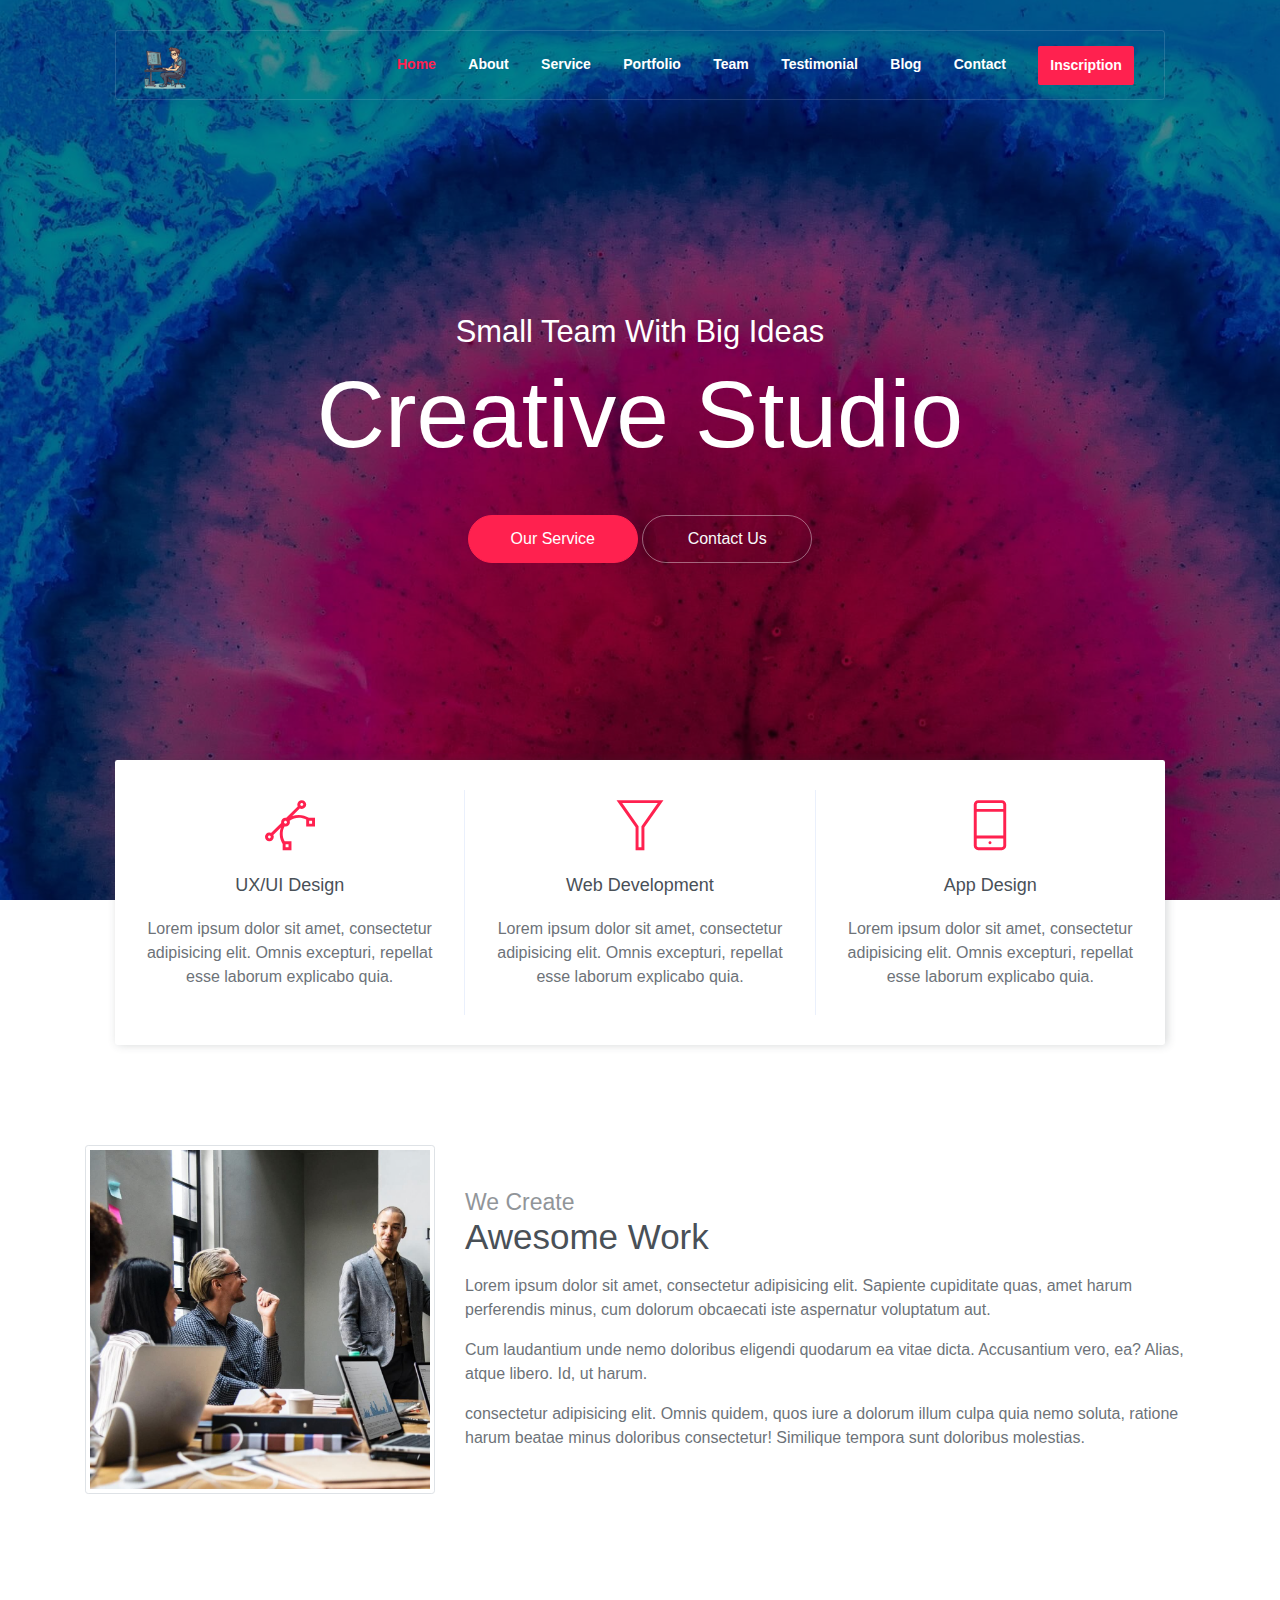
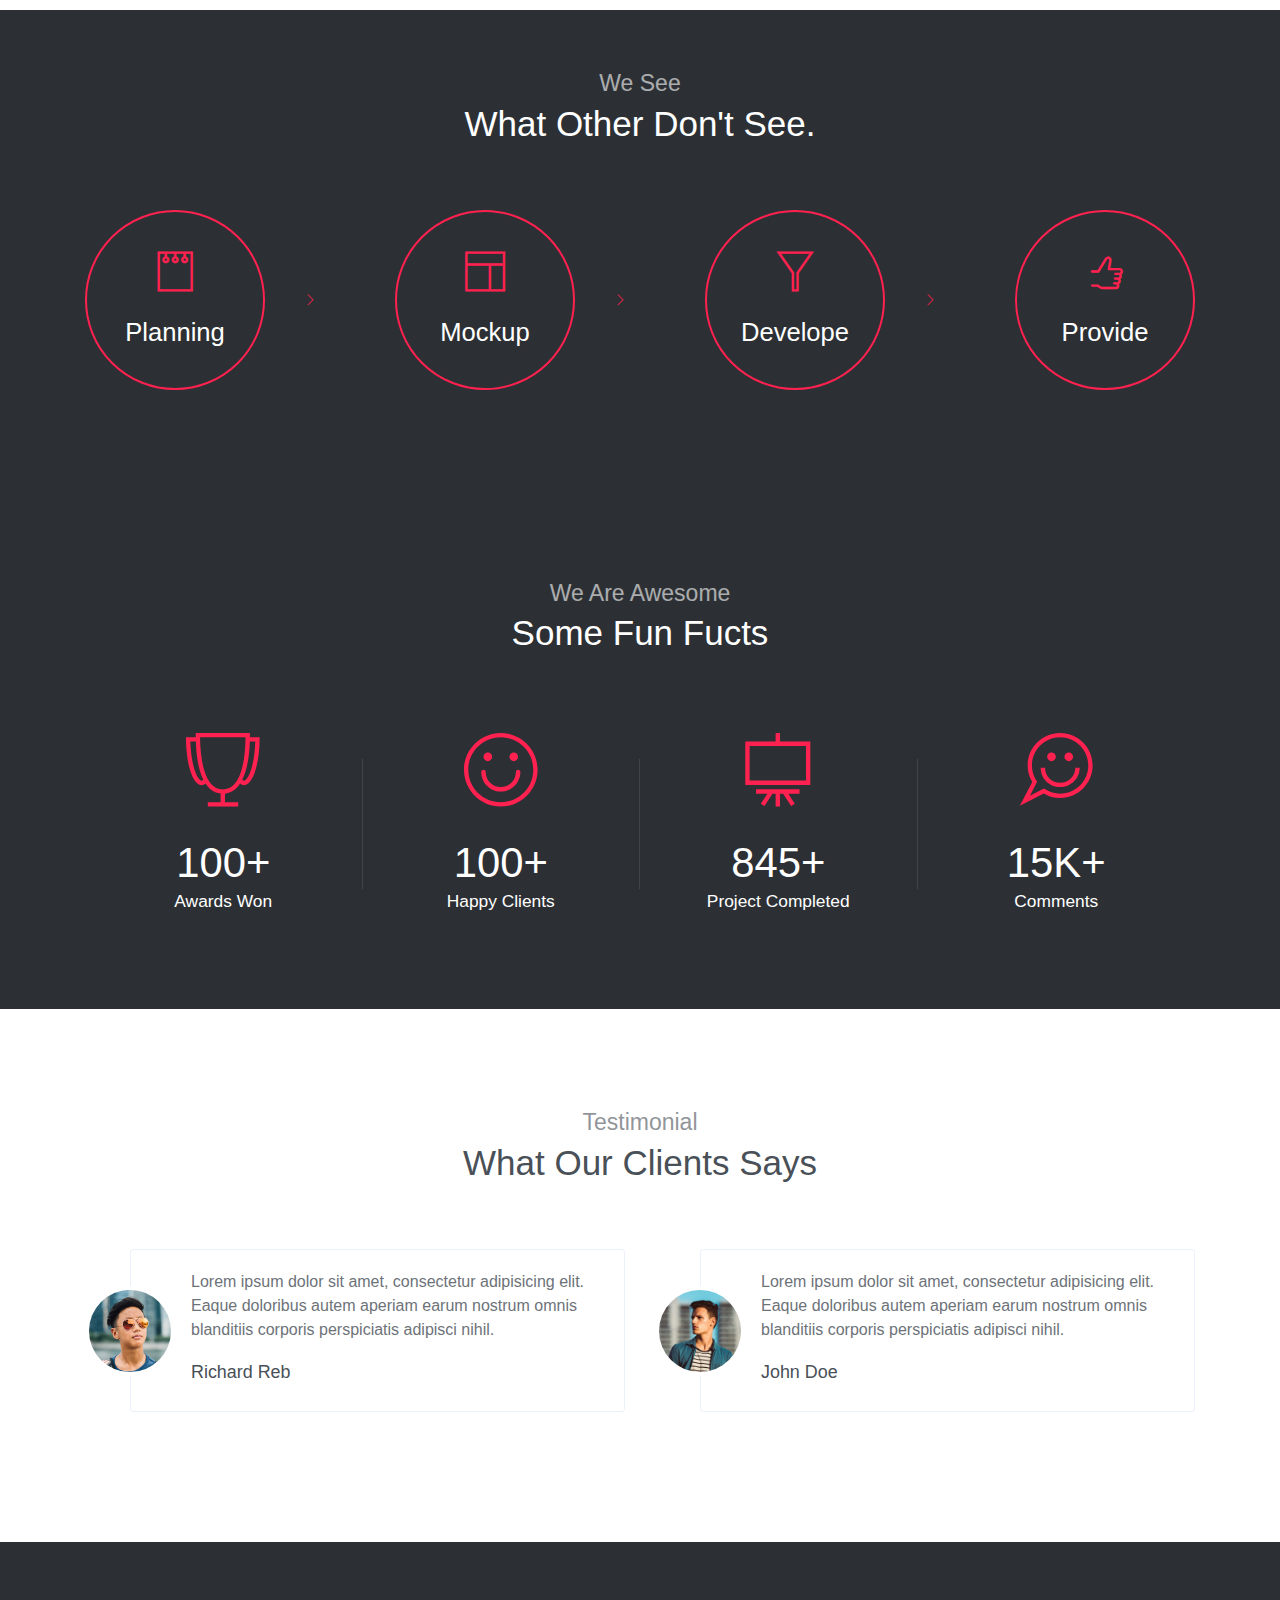
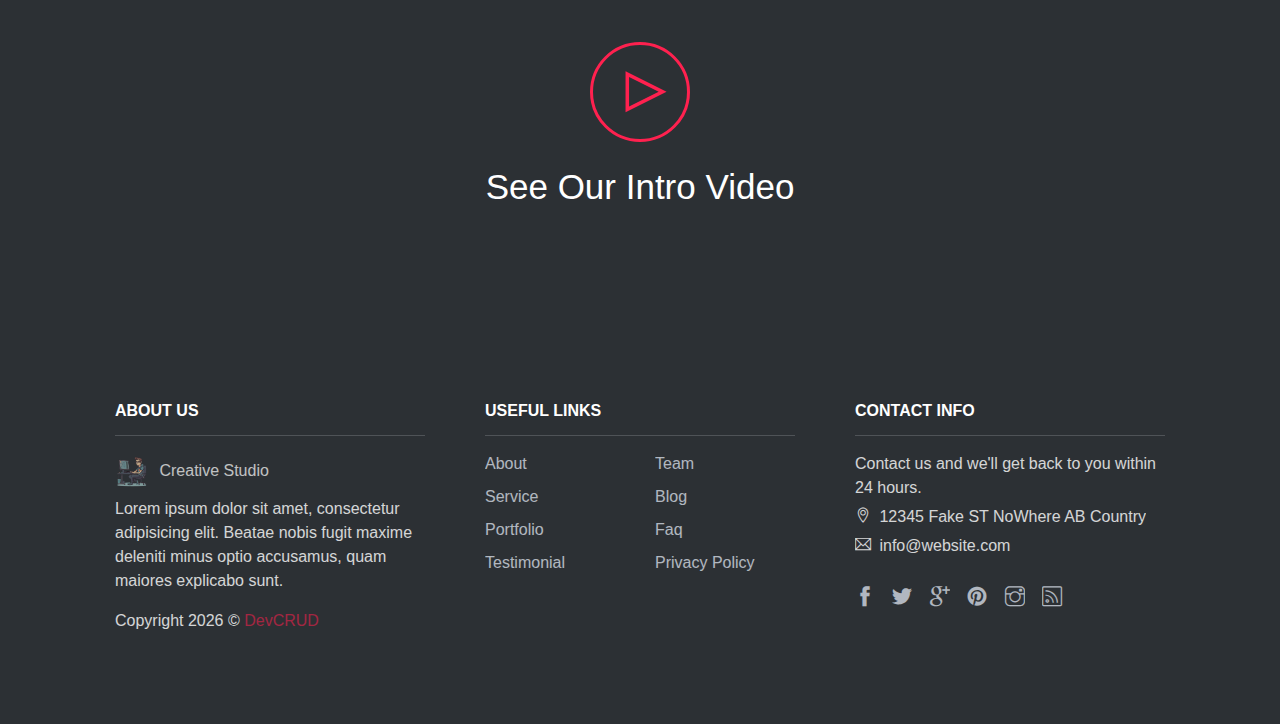
==== commit 317953ae: "Some comment" ====
--- a/public_html/index.html
+++ b/public_html/index.html
@@ -58,7 +58,9 @@
                     <li class="nav-item">
                         <a class="nav-link" href="contact.html">Contact</a>
                     </li>
-                  
+                    <li class="nav-item">
+                        <a class="nav-link btn btn-primary btn-sm ml-lg-3 navbarBTN" href="inscription.html">Inscription</a>
+                    </li>
                 </ul>
             </div>
         </div>
